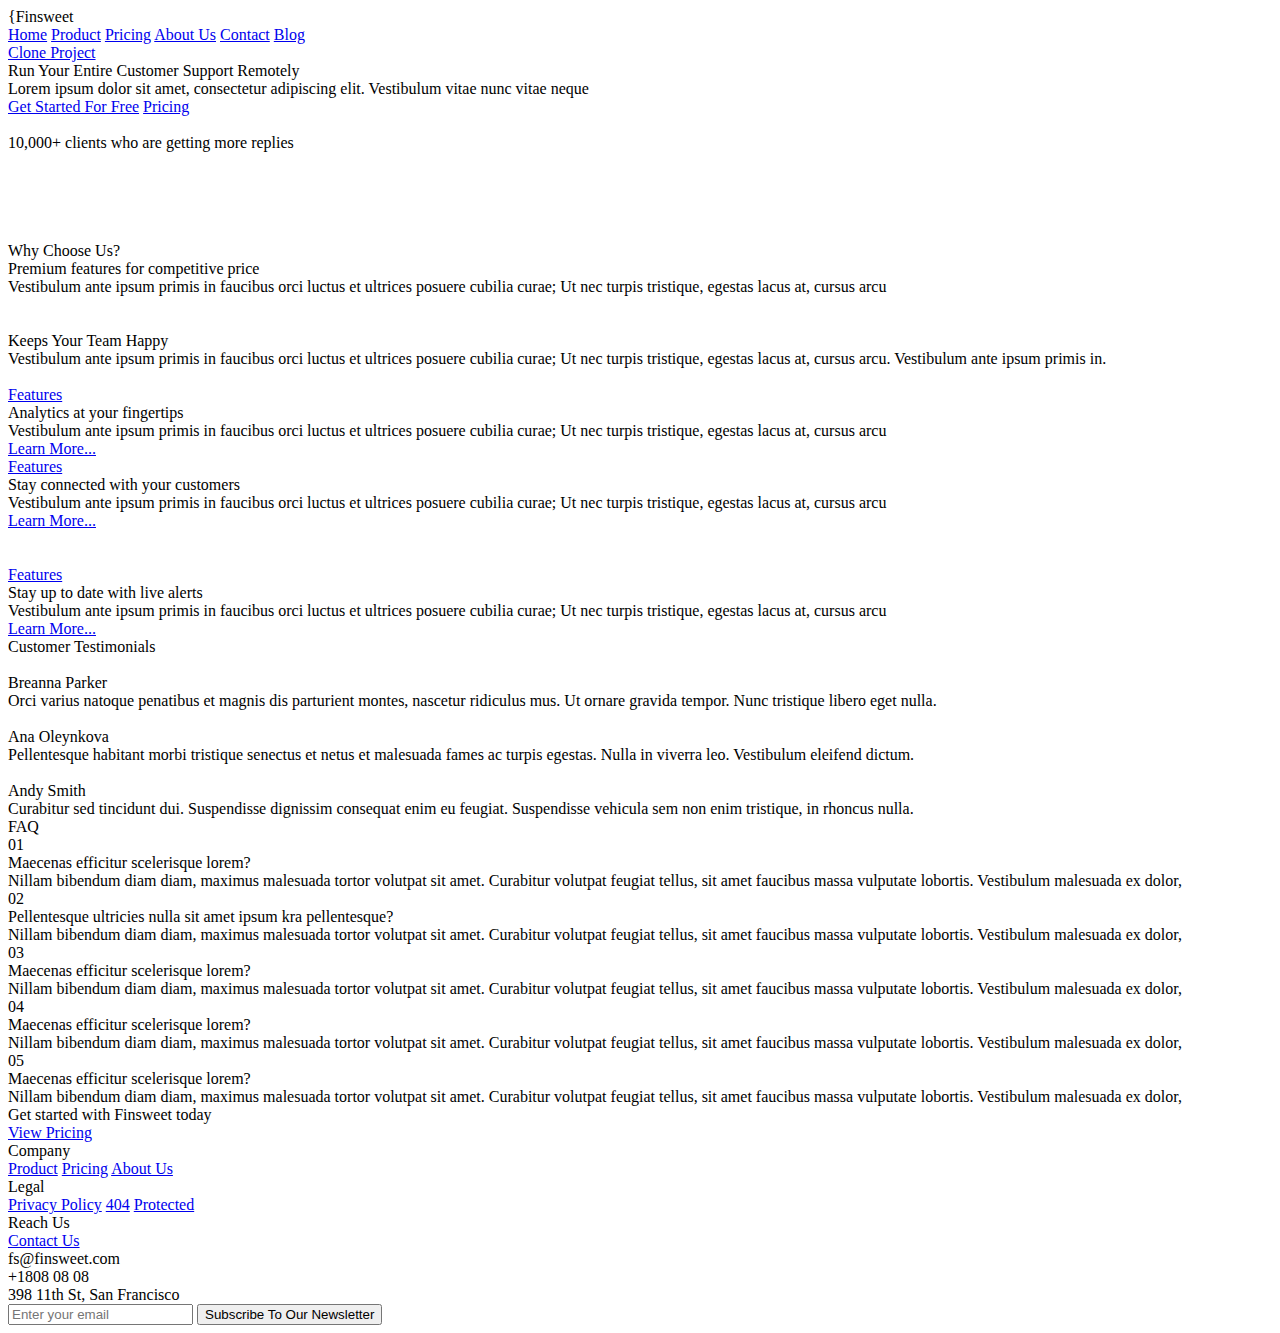
==== index.html @ 3999046c "Finsweet" ====
<!DOCTYPE html>
<html lang="en">
<head>
    <meta charset="UTF-8">
    <meta http-equiv="X-UA-Compatible" content="IE=edge">
    <meta name="viewport" content="width=device-width, initial-scale=1.0">
    <title>Finsweet</title>
    <link rel="stylesheet" href="./css/style.css">
    <link rel="preconnect" href="https://fonts.googleapis.com">
    <script src="https://kit.fontawesome.com/ab45c944dc.js" crossorigin="anonymous"></script>
</head>
<body>

    <!-- header -->
    <header class="header">
        <div class="container">
            <div class="header__inner">

                <div class="logo">{Finsweet</div>

                <div class="nav">
                    <a href="./index.html" class="nav__link">Home</a>
                    <a href="./pages/product.html" class="nav__link">Product</a>
                    <a href="./pages/pricing.html" class="nav__link">Pricing</a>
                    <a href="./pages/about-us.html" class="nav__link">About Us</a>
                    <a href="#" class="nav__link">Contact</a>
                    <a href="#" class="nav__link">Blog</a>
                </div>

                <a href="#" class="nav__last">Clone Project</a>

            </div>
        </div>
    </header>
    <!-- /header -->

    <!-- intro -->
    <div class="intro">
        <div class="container">
            <div class="intro__inner">

                <div class="intro__obj">
                    <div class="intro__title">Run Your Entire Customer Support Remotely</div>

                    <div class="intro__text">Lorem ipsum dolor sit amet, consectetur adipiscing elit. Vestibulum vitae nunc vitae neque</div>

                    <div class="btn">
                        <a href="../assets/pages/pricing.html" class="btn1">Get Started For Free</a>
                        <a href="#" class="btn2">Pricing</a>
                    </div>
                </div>

                <div class="intro__obj">
                    <img class="intro__img" src="./images/intro/Hero_Image.png" alt="">
                </div>

            </div>
        </div>
    </div>
    <!-- /intro -->

    <!-- logos -->
    <section class="section">
        <div class="container">
            <div class="logos">
                <div class="logos__title">10,000+ clients who are getting more replies</div>
            </div>

            <div class="logos__inner">
                <div class="logos__item">
                    <img src="./images/logos/1.png" alt="">
                </div>

                <div class="logos__item">
                    <img src=".images/logos/2.png" alt="">
                </div>

                <div class="logos__item">
                    <img src="./images/logos/3.png" alt="">
                </div>

                <div class="logos__item">
                    <img src="./images/logos/4.png" alt="">
                </div>

                <div class="logos__item">
                    <img src="./images/logos/5.png" alt="">
                </div>
            </div>
        </div>
    </section>
    <!-- /logos -->

    <!-- why -->
    <section class="section">
        <div class="container">
            <div class="section__item">

                <div class="section__text">
                    <div class="section__question">Why Choose Us?</div>

                    <div class="section__title">Premium features for competitive price</div>

                    <div class="section__description">Vestibulum ante ipsum primis in faucibus orci luctus et ultrices posuere cubilia curae; Ut nec turpis tristique, egestas lacus at, cursus arcu</div>
                </div>

                <div class="section__img">
                    <img src=".images/why/Why.png" alt="">
                </div>

            </div>
        </div>
    </section>
    <!-- /why -->

    <!-- img -->
    <section class="section">

        <div class="img__section">
            <img class="img__item img__item--bc" src="./images/img-section/Background.jpg" alt="">
            <div class="img__item img__item--text">
                <div class="img__title img__title--title">Keeps Your Team Happy</div>
                <div class="img__title img__title--text">Vestibulum ante ipsum primis in faucibus orci luctus et ultrices posuere cubilia curae; Ut nec turpis tristique, egestas lacus at, cursus arcu. Vestibulum ante ipsum primis in.</div>
            </div>
        </div>

    </section>
    <!-- /img -->

    <!-- features -->
    <section class="section">
        <div class="container">
            
            <div class="features">
                <div class="features__item">

                    <div class="section__img">
                        <img class="img__bc" src="./images/features/1.jpg" alt="">
                    </div>

                    <div class="section__text">
                        <a href="./pages/pricing.html" class="section__question">Features</a>
    
                        <div class="section__title">Analytics at your fingertips</div>
    
                        <div class="section__description">Vestibulum ante ipsum primis in faucibus orci luctus et ultrices posuere cubilia curae; Ut nec turpis tristique, egestas lacus at, cursus arcu</div>

                        <a href="./pages/pricing.html" class="features__btn">Learn More...</a>
                    </div>

                </div>

                <div class="features__item">

                    <div class="section__text second">
                        <a href="./pages/pricing.html" class="section__question">Features</a>
    
                        <div class="section__title">Stay connected with your customers </div>
    
                        <div class="section__description">Vestibulum ante ipsum primis in faucibus orci luctus et ultrices posuere cubilia curae; Ut nec turpis tristique, egestas lacus at, cursus arcu</div>

                        <a href="./pages/pricing.html" class="features__btn">Learn More...</a>
                    </div>

                    <div class="section__img">
                        <img class="img__bc img__bc--second" src="./images/features/2.jpg" alt="">
                    </div>

                </div>

                <div class="features__item">

                    <div class="section__img">
                        <img class="img__bc" src="./images/features/3.jpg" alt="">
                    </div>

                    <div class="section__text">
                        <a href="./pages/pricing.html" class="section__question">Features</a>
    
                        <div class="section__title">Stay up to date with live alerts</div>
    
                        <div class="section__description">Vestibulum ante ipsum primis in faucibus orci luctus et ultrices posuere cubilia curae; Ut nec turpis tristique, egestas lacus at, cursus arcu</div>

                        <a href="./pages/pricing.html" class="features__btn">Learn More...</a>
                    </div>

                </div>
            </div>
            
        </div>
    </section>
    <!-- features -->

    <!-- testimonials -->
    <section class="section">
        <div class="container">
            <div class="testimonials">
                <div class="section__title">Customer Testimonials</div>

                <div class="t__justify">
                    <div class="testimonials__item">
                        <img class="t__img" src="../assets/images/testimonials/1.png" alt="">

                        <div class="t__header">
                            <div class="t__name">Breanna Parker</div>

                            <div class="t__stars">
                                <i class="fa-solid fa-star"></i>
                                <i class="fa-solid fa-star"></i>
                                <i class="fa-solid fa-star"></i>
                                <i class="fa-solid fa-star"></i>
                                <i class="fa-solid fa-star"></i>
                            </div>
                        </div>

                        <div class="t__text">Orci varius natoque penatibus et magnis dis parturient montes, nascetur ridiculus mus. Ut ornare gravida tempor. Nunc tristique libero eget nulla.</div>
                    </div>


                    <div class="testimonials__item">
                        
                        <img class="t__img" src="../assets/images/testimonials/2.png" alt="">

                        <div class="t__header">
                            <div class="t__name">Ana Oleynkova</div>

                            <div class="t__stars">
                                <i class="fa-solid fa-star"></i>
                                <i class="fa-solid fa-star"></i>
                                <i class="fa-solid fa-star"></i>
                                <i class="fa-solid fa-star"></i>
                                <i class="fa-solid fa-star"></i>
                            </div>
                        </div>

                        <div class="t__text">Pellentesque habitant morbi tristique senectus et netus et malesuada fames ac turpis egestas. Nulla in viverra leo. Vestibulum eleifend dictum.</div>
                    </div>


                    <div class="testimonials__item">
                        
                        <img class="t__img" src="../assets/images/testimonials/3.png" alt="">

                        <div class="t__header">
                            <div class="t__name">Andy Smith</div>

                            <div class="t__stars">
                                <i class="fa-solid fa-star"></i>
                                <i class="fa-solid fa-star"></i>
                                <i class="fa-solid fa-star"></i>
                                <i class="fa-solid fa-star"></i>
                                <i class="fa-solid fa-star"></i>
                            </div>
                        </div>

                        <div class="t__text">Curabitur sed tincidunt dui. Suspendisse dignissim consequat enim eu feugiat. Suspendisse vehicula sem non enim tristique, in rhoncus nulla.</div>
                    </div>
                </div>
            </div>
        </div>
    </section>
    <!-- /testimonials -->

    <!-- faq -->
    <section class="section">
        <div class="container">
            <div class="faq">
                <div class="section__title">FAQ</div>

                <div class="faq__item">
                    <div class="faq__num">01</div>
                    <div class="faq__title">Maecenas efficitur scelerisque lorem?</div>
                    <div class="faq__text">Nillam bibendum diam diam, maximus malesuada tortor volutpat sit amet. Curabitur volutpat feugiat tellus, sit amet faucibus massa vulputate lobortis. Vestibulum malesuada ex dolor,</div>
                </div>
                
                <div class="faq__item">
                    <div class="faq__num">02</div>
                    <div class="faq__title">Pellentesque ultricies nulla sit amet ipsum kra pellentesque?</div>
                    <div class="faq__text">Nillam bibendum diam diam, maximus malesuada tortor volutpat sit amet. Curabitur volutpat feugiat tellus, sit amet faucibus massa vulputate lobortis. Vestibulum malesuada ex dolor,</div>
                </div>

                <div class="faq__item ">
                    <div class="faq__num">03</div>
                    <div class="faq__title">Maecenas efficitur scelerisque lorem?</div>
                    <div class="faq__text">Nillam bibendum diam diam, maximus malesuada tortor volutpat sit amet. Curabitur volutpat feugiat tellus, sit amet faucibus massa vulputate lobortis. Vestibulum malesuada ex dolor,</div>
                </div>

                <div class="faq__item">
                    <div class="faq__num">04</div>
                    <div class="faq__title">Maecenas efficitur scelerisque lorem?</div>
                    <div class="faq__text">Nillam bibendum diam diam, maximus malesuada tortor volutpat sit amet. Curabitur volutpat feugiat tellus, sit amet faucibus massa vulputate lobortis. Vestibulum malesuada ex dolor,</div>
                </div>

                <div class="faq__item">
                    <div class="faq__num">05</div>
                    <div class="faq__title">Maecenas efficitur scelerisque lorem?</div>
                    <div class="faq__text">Nillam bibendum diam diam, maximus malesuada tortor volutpat sit amet. Curabitur volutpat feugiat tellus, sit amet faucibus massa vulputate lobortis. Vestibulum malesuada ex dolor,</div>
                </div>
            </div>
        </div>
    </section>
    <!-- /faq -->

    <!-- footer -->
    <footer class="footer__color">
        <div class="container">
            <div class="group">
                <div class="group__item">
                    <div class="group__text">Get started with Finsweet today</div>
                </div>

                <div class="group__item">
                    <div class="btn__pricing">
                        <a href="#" class="group__btn">View Pricing</a>
                    </div>
                </div>
            </div>

            <div class="footer">
                <div class="footer__main">
                    <div class="footer__links">
                        <i class="fa-brands fa-facebook-f"></i>
                        <i class="fa-brands fa-instagram"></i>
                        <i class="fa-brands fa-twitter"></i>
                    </div>

                    <div class="footer__col">
                        <div class="footer__title">Company</div>
                        <div class="footer__content">
                            <a href="#" class="footer__text">Product</a>
                            <a href="#" class="footer__text">Pricing</a>
                            <a href="#" class="footer__text">About Us </a>
                        </div>
                    </div>

                    <div class="footer__col">
                        <div class="footer__title">Legal</div>
                        <div class="footer__content">
                            <a href="#" class="footer__text">Privacy Policy</a>
                            <a href="#" class="footer__text">404</a>
                            <a href="#" class="footer__text">Protected</a>
                        </div>
                    </div>

                    <div class="footer__col">
                        <div class="footer__title">Reach Us</div>
                        <div class="footer__content">
                            <a href="#" class="footer__text">Contact Us</a>
                            <div class="footer__text">fs@finsweet.com</div>
                            <div class="footer__text">+1808 08 08</div>
                        </div>
                    </div>
                </div>

                <div class="footer__subscribe">
                    <div class="footer__loc">398 11th St, San Francisco</div>

                    <form class="subscribe" action="#" method="post">
                        <input class="subscribe__input" type="email" name="name" placeholder="Enter your email">
                        <button class="subscribe__btn" type="submit">Subscribe To Our Newsletter</button>
                    </form>
                </div>
            </div>
        </div>
    </footer>
    <!-- /footer -->
    
</body>
</html>
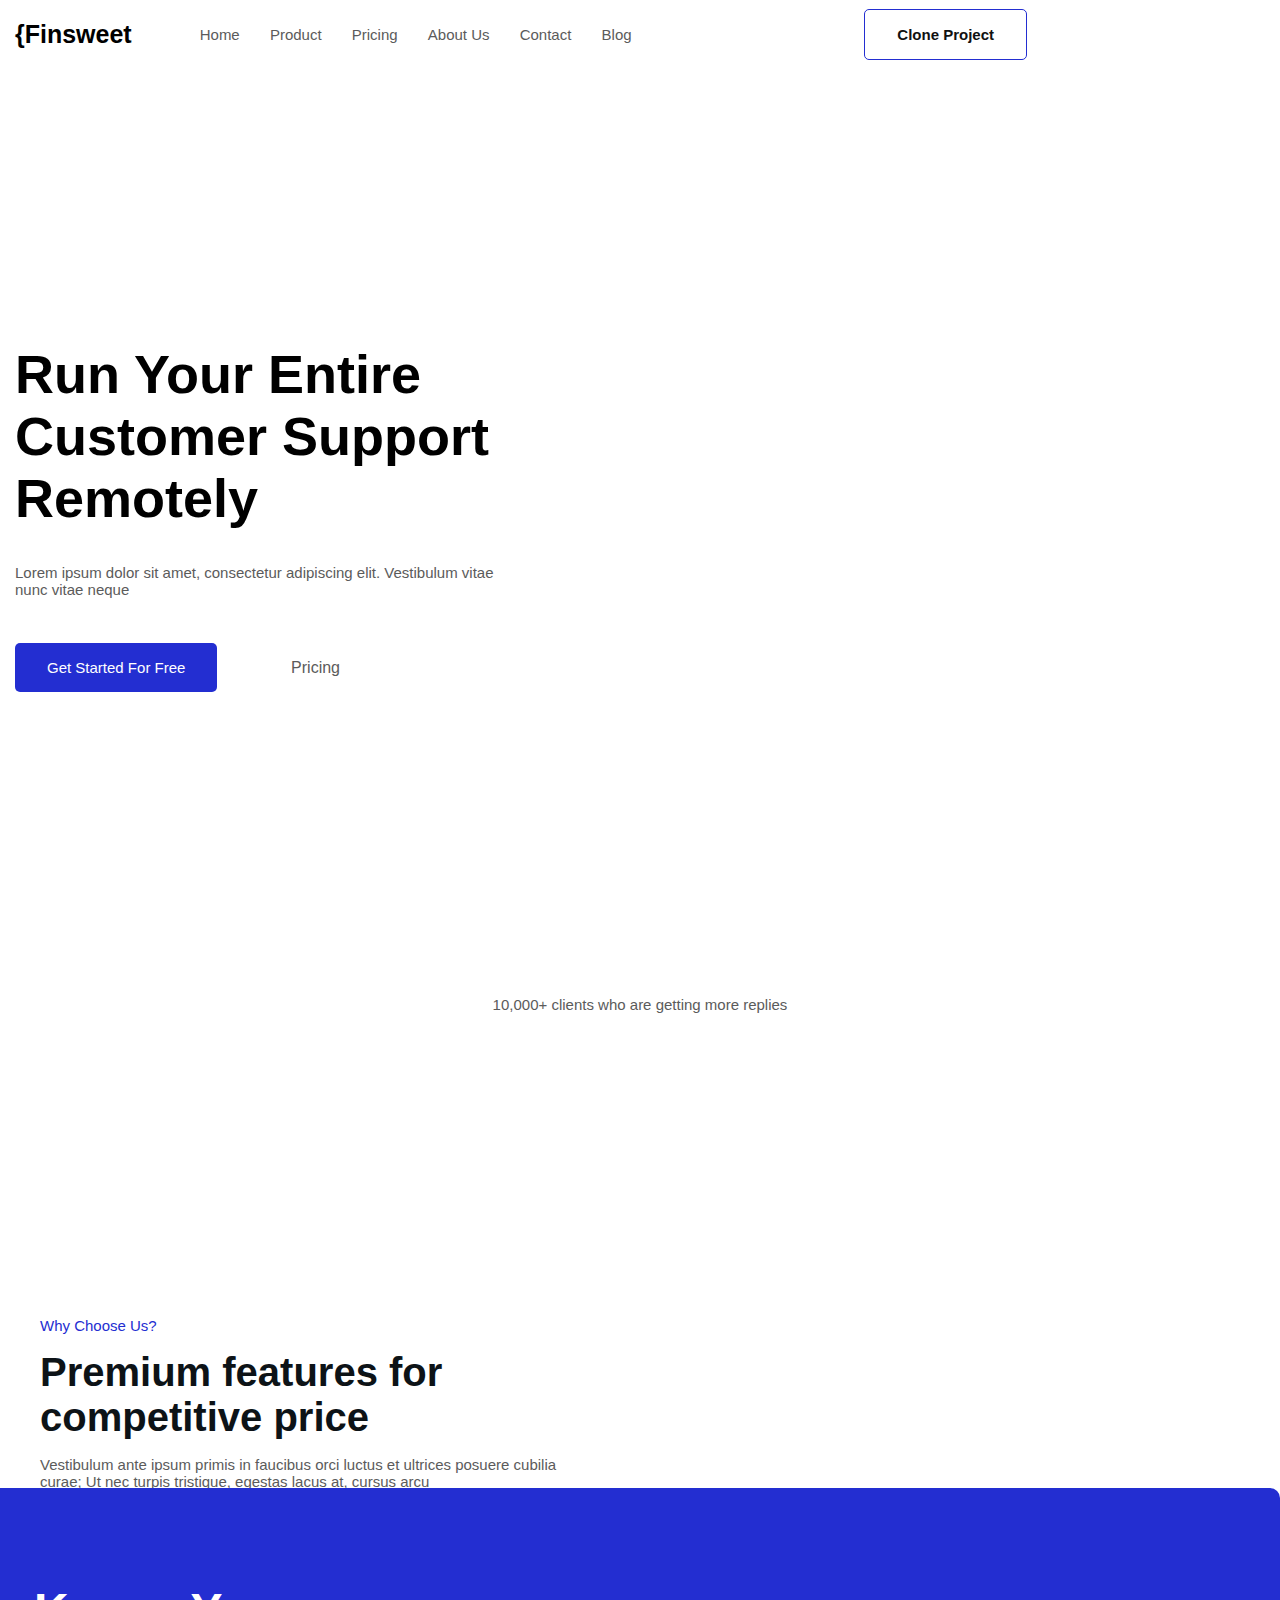
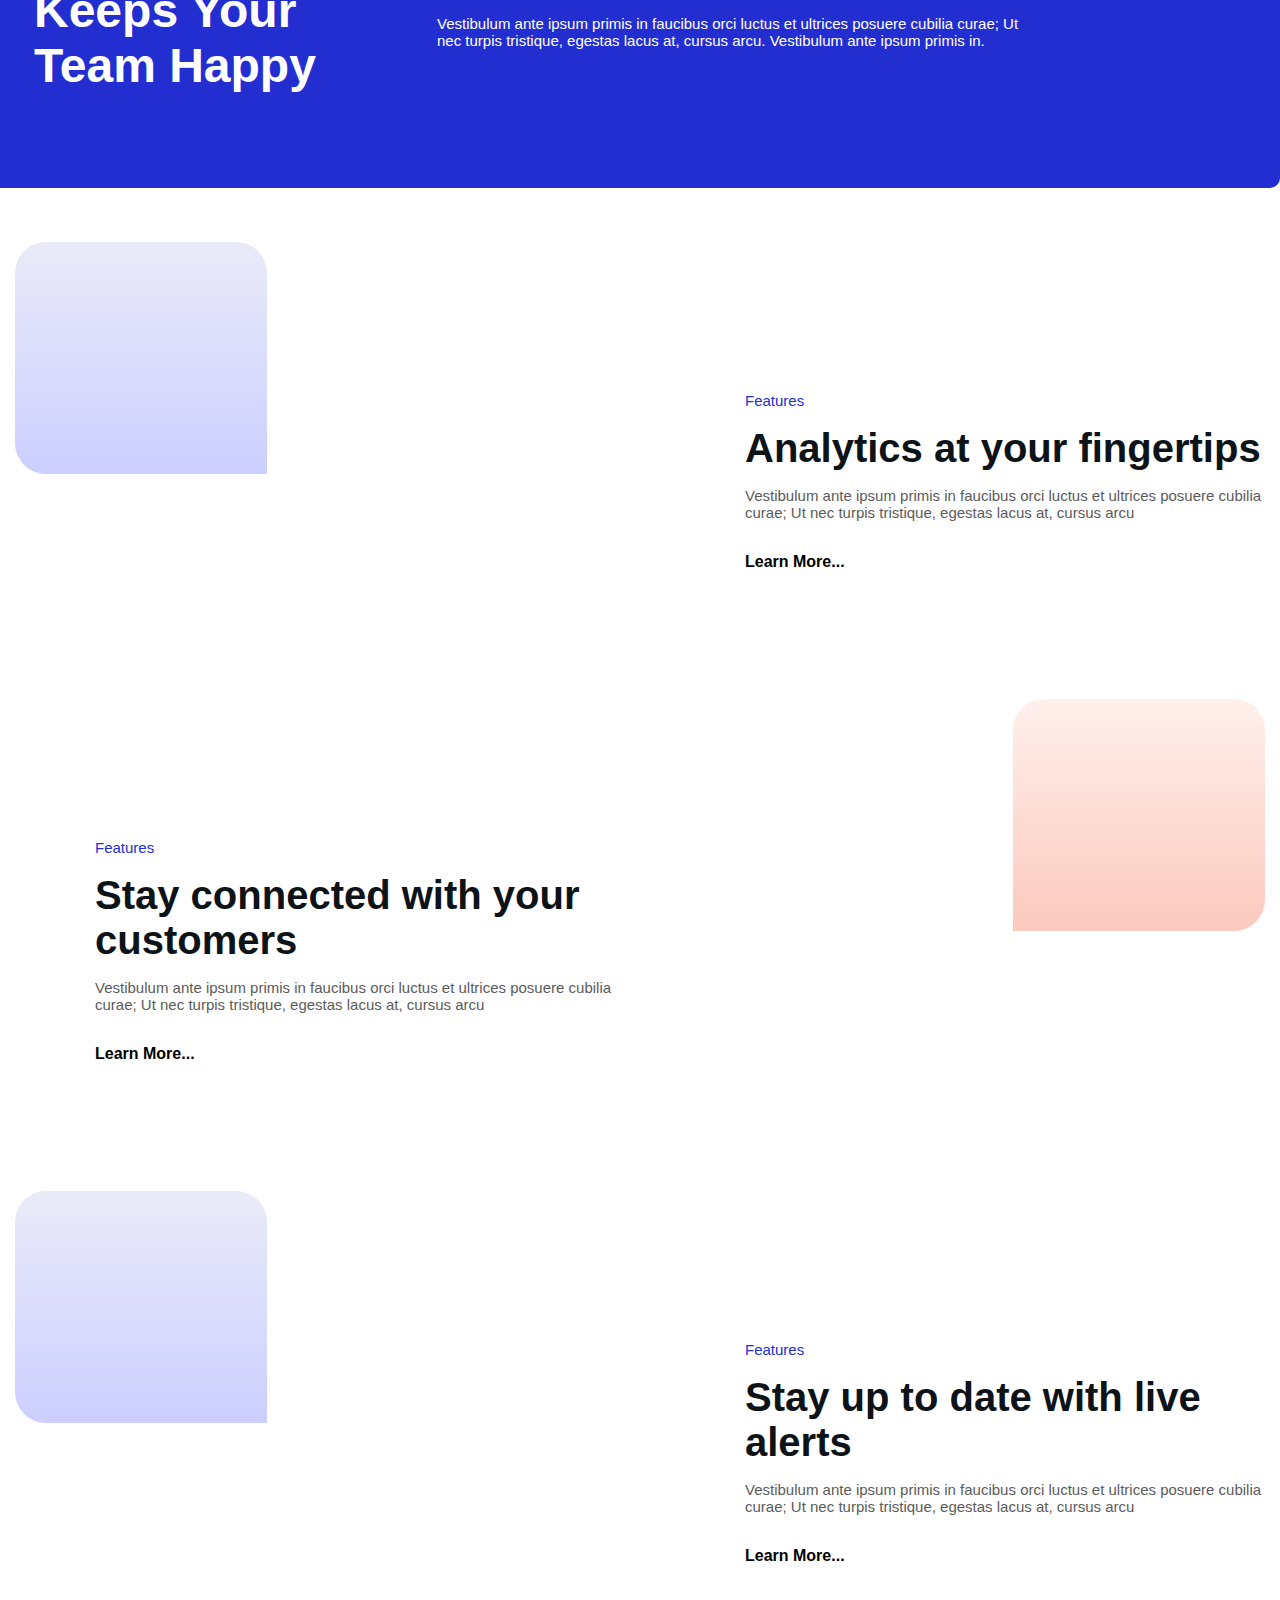
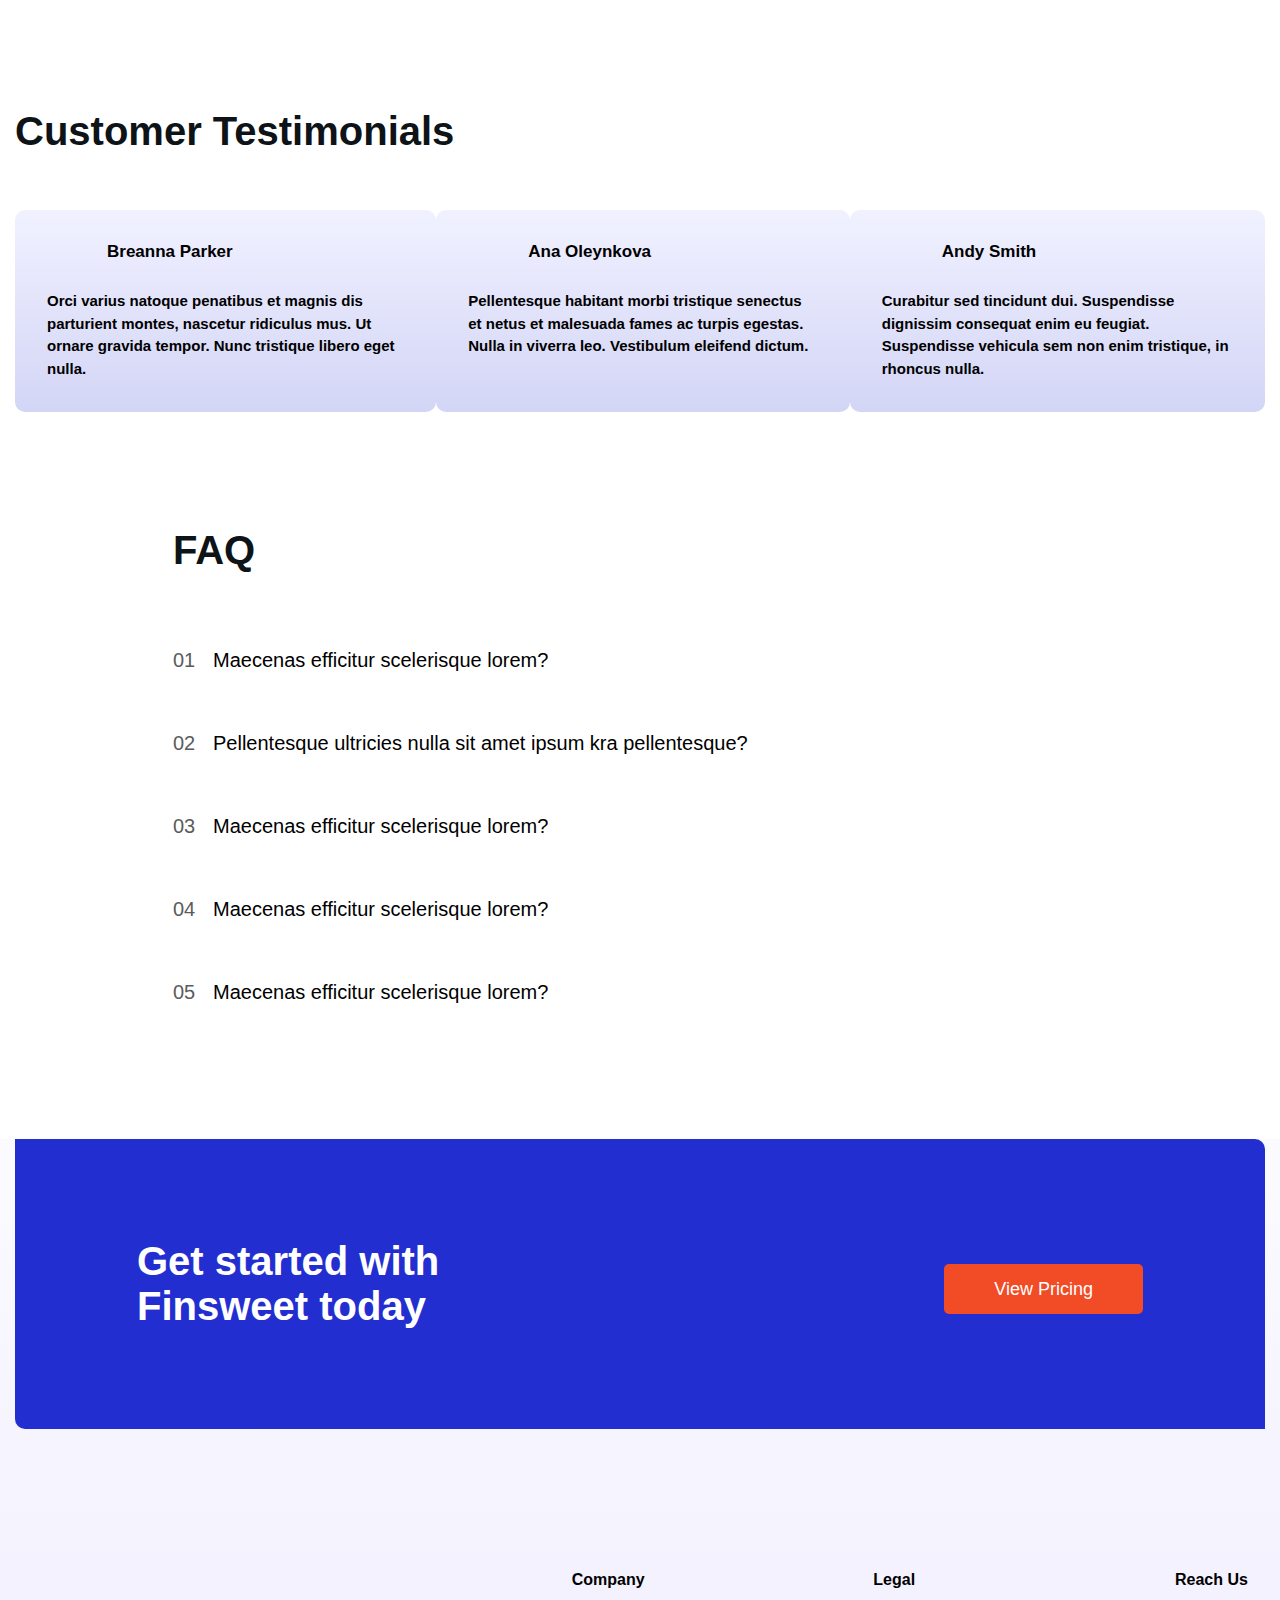
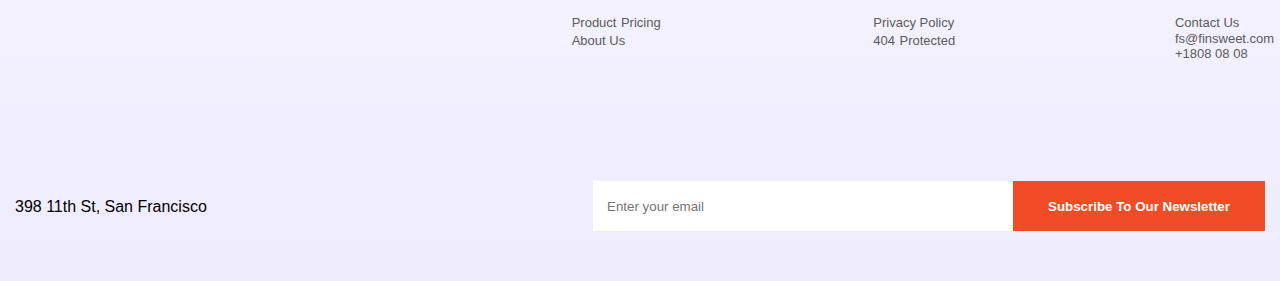
==== commit 8aad2cc8: "added "blog" and "about us" pages" ====
--- a/index.html
+++ b/index.html
@@ -24,7 +24,7 @@
                     <a href="./pages/pricing.html" class="nav__link">Pricing</a>
                     <a href="./pages/about-us.html" class="nav__link">About Us</a>
                     <a href="#" class="nav__link">Contact</a>
-                    <a href="#" class="nav__link">Blog</a>
+                    <a href="./pages/blog.html" class="nav__link">Blog</a>
                 </div>
 
                 <a href="#" class="nav__last">Clone Project</a>
@@ -45,7 +45,7 @@
                     <div class="intro__text">Lorem ipsum dolor sit amet, consectetur adipiscing elit. Vestibulum vitae nunc vitae neque</div>
 
                     <div class="btn">
-                        <a href="../assets/pages/pricing.html" class="btn1">Get Started For Free</a>
+                        <a href="./pages/pricing.html" class="btn1">Get Started For Free</a>
                         <a href="#" class="btn2">Pricing</a>
                     </div>
                 </div>
@@ -72,7 +72,7 @@
                 </div>
 
                 <div class="logos__item">
-                    <img src=".images/logos/2.png" alt="">
+                    <img src="./images/logos/2.png" alt="">
                 </div>
 
                 <div class="logos__item">
@@ -199,7 +199,7 @@
 
                 <div class="t__justify">
                     <div class="testimonials__item">
-                        <img class="t__img" src="../assets/images/testimonials/1.png" alt="">
+                        <img class="t__img" src="./images/testimonials/1.png" alt="">
 
                         <div class="t__header">
                             <div class="t__name">Breanna Parker</div>
@@ -219,7 +219,7 @@
 
                     <div class="testimonials__item">
                         
-                        <img class="t__img" src="../assets/images/testimonials/2.png" alt="">
+                        <img class="t__img" src="./images/testimonials/2.png" alt="">
 
                         <div class="t__header">
                             <div class="t__name">Ana Oleynkova</div>
@@ -239,7 +239,7 @@
 
                     <div class="testimonials__item">
                         
-                        <img class="t__img" src="../assets/images/testimonials/3.png" alt="">
+                        <img class="t__img" src="./images/testimonials/3.png" alt="">
 
                         <div class="t__header">
                             <div class="t__name">Andy Smith</div>
--- a/css/style.css
+++ b/css/style.css
@@ -0,0 +1,539 @@
+body {
+    margin: 0;
+    font-family: 'Montserrat', sans-serif;
+}
+
+*,
+*::before,
+*::after {
+    box-sizing: border-box;
+}
+
+/* Container */
+
+.container {
+    width: 100%;
+    max-width: 1420px;
+    margin: 0 auto;
+    padding: 0 15px; 
+}
+
+/* Header */
+
+.header {
+    padding: 20px 0;
+    position: absolute;
+    width: 100%;
+    left: 0;
+    right: 0;
+    top: 0;
+    z-index: 1000;
+}
+
+.header__inner {
+    display: flex;
+    font-weight: 700;
+    align-items: center;
+}
+
+.logo {
+    font-size: 25px;
+}
+
+/* Nav */
+
+.nav {
+    font-weight: 400;
+    font-size: 15px;
+    margin-left: 55px;
+}
+
+.nav__link {
+    margin: 0 13px;
+    text-decoration: none;
+    color: #5B5B5B;
+    font-weight: 500;
+}
+
+.nav__link:hover {
+    color: #232ED1;
+}
+
+.nav__last {
+    position: absolute;
+    right: 0;
+    margin-right: 253px;
+
+    border: 1px solid #232ED1;
+    padding: 16px 32px;
+    border-radius: 5px;
+
+    color: #111;
+    text-decoration: none;
+    font-size: 15px;
+
+    transition: color .2s linear, background-color .2s linear;
+}
+
+.nav__last:hover {
+    background-color: #232ED1;
+    color: #fff;
+}
+
+/* Intro */
+
+.intro {
+    display: flex;
+    flex-direction: column;
+    justify-content: center;
+    width: 100%;
+    height: 100vh;
+    background: url(../assets/images/intro/BG.jpg) center no-repeat;
+    background-size: cover;
+}
+
+.intro__inner {
+    display: flex;
+    justify-content: space-between;
+    margin-top: 100px;
+}
+
+.intro__title {
+    font-size: 54px;
+    font-weight: 700;
+    width: 585px;
+    margin: 35px 0 35px 0;
+}
+
+.intro__text {
+    color: #5B5B5B;
+    font-size: 15px;
+    margin-bottom: 45px;
+    width: 500px;
+    font-weight: 500;
+}
+
+.intro__img {
+    margin-left: 50px;
+    width: 100%;
+}
+
+/* Btn */
+
+.btn {
+    display: flex;
+    justify-content: space-between;
+}
+
+.btn1 {
+    color: #fff;
+    font-size: 15px;
+    background-color: #232ED1;
+    border-radius: 5px;
+    padding: 16px 32px;
+    text-decoration: none;
+
+    transition: background-color .1s linear;
+}
+
+.btn1:hover {
+    background-color: #1f2797;
+}
+
+.btn2 {
+    margin-right: 260px;
+    margin-top: 16px;
+    font-weight: 500;
+    text-decoration: none;
+    color: #5B5B5B;
+}
+
+/* Logo */
+
+.logos {
+    display: flex;
+    justify-content: center;
+    margin-top: 96px;
+}
+
+.logos__title {
+    font-size: 15px;
+    color: #5B5B5B;
+    font-weight: 500;
+}
+
+.logos__inner {
+    display: flex;
+    text-align: center;
+    margin-top: 40px;
+}
+
+.logos__item {
+    position: relative;
+    width: 33.33333%;
+    color: #394149;
+}
+
+/* Why */
+
+.section__item {
+    width: 100%;
+    max-width: 1230px;
+    margin: 15px auto;
+    padding: 0 15px;
+    display: flex;
+    justify-content: space-between;
+    margin-top: 96px;
+}
+
+.section__text {
+    width: 520px;
+    margin-top: 150px;
+}
+
+.section__question {
+    color: #232ED1;
+    font-size: 15px;
+    font-weight: 500;
+    text-decoration: none;
+}
+
+.section__title {
+    color: #0D1317;
+    font-weight: 700;
+    font-size: 40px;
+    padding: 16px 0;
+}
+
+.section__description {
+    font-size: 15px;
+    font-weight: 500;
+    color: #5B5B5B;
+    margin-bottom: 32px;
+}
+
+.blue__text {
+    color: #232ED1;
+    font-weight: 500;
+    font-size: 14px;
+
+    margin: 25px 0 8px 0;
+}
+
+/* Img */
+
+.img__section {
+    position: relative;
+    margin-bottom: 200px;
+}
+
+.img__item {
+    margin-top: 120px;
+    display: block;
+    height: auto;
+}
+
+.img__item--bc {
+    width: 100%;
+}
+
+.img__item--text {
+    position: absolute;
+    display: flex;
+    right: 0;
+    background-color: #232ED1;
+    border-radius: 10px;
+    padding: 95px 94px;
+    color: #fff;
+    margin-top: -154px;
+}
+
+.img__title--title {
+    width: 320px;
+    font-size: 48px;
+    font-weight: 600;
+}
+
+.img__title--text {
+    width: 589px;
+    margin: 32px 160px 0 83px;
+
+    font-size: 15px;
+    font-weight: 500;
+}
+
+/* Features */
+
+.features__item {
+    display: flex;
+    justify-content: space-between; 
+    margin-top: 128px; 
+}
+
+.features__item:last-child {
+    margin-bottom: 128px;
+}
+
+.img__bc {
+    background: linear-gradient(180deg, rgba(148, 153, 221, 0.2) 0%, rgba(0, 16, 255, 0.2) 100%);
+    padding: 116px 126px;
+    border-radius: 31px 31px 0px 31px;
+}
+
+.img__bc--second {
+    background: linear-gradient(180deg, rgba(255, 204, 192, 0.3) 0%, rgba(242, 76, 39, 0.3) 100%);
+    border-radius: 31px 31px 31px 0;
+}
+
+.features__btn {
+    color: #000;
+    text-decoration: none;
+    font-weight: 700;
+}
+
+.section__text.second {
+    margin-left: 80px;
+    margin-top: 140px;
+}
+
+/* Testimonials */
+
+.testimonials {
+    position: relative;
+    margin-bottom: 100px;
+}
+
+.t__justify {
+    display: flex;
+    justify-content: space-between;
+}
+
+.testimonials__item {
+    margin-top: 40px;
+    max-width: 435px;
+    position: relative;
+
+    background: linear-gradient(180deg, rgba(182, 186, 255, 0.2) 0%, rgba(35, 46, 209, 0.2) 100%);
+    padding: 32px;
+    border-radius: 10px;
+}
+
+.t__header {
+    padding-left: 60px;
+}
+
+.t__img {
+    display: block;
+    height: 20%;
+    position: absolute;
+}
+
+.t__name {
+    font-size: 17px;
+    font-weight: 700;
+    margin-bottom: 8px;
+}
+
+.t__stars {
+    color: #F24C27;
+}
+
+.t__text {
+    padding-top: 20px;
+
+    color: #000;
+    font-weight: 600;
+    font-size: 15px;
+
+    line-height: 1.5;
+}
+
+
+/* Faq */
+
+.faq {
+    max-width: 934px;
+    margin: 0 auto 93px auto;
+    position: relative;
+}
+
+.faq__item.active
+.faq__text {
+    display: block;
+}
+
+.faq__item.active
+.faq__num {
+    color: #0010FF;
+}
+
+.faq__item {
+    position: relative;
+    padding-left: 40px;
+    margin-top: 60px;
+
+    font-weight: 500;
+}
+
+.faq__item:last-child {
+    margin-bottom: 135px;
+}
+
+.faq__num {
+    display: block;
+    position: absolute;
+    left: 0;
+    top: 0px;
+
+    font-size: 20px;
+    font-weight: 500;
+    color: #5B5B5B;
+}
+
+.faq__title {
+    font-size: 20px;
+    color: #000;
+    cursor: pointer;
+}
+
+.faq__text {
+    color: #5B5B5B;
+    font-size: 14px;
+    margin: 24px 0 65px 0;
+    display: none; 
+}
+
+/* Footer */
+
+.footer__color {
+    background: linear-gradient(180deg, rgba(234, 234, 255, 0.2) 0%, rgba(173, 160, 247, 0.2) 100%);
+}
+
+.group {
+    background-color: #232ED1;
+    border-radius: 0 10px 0 10px;
+    padding: 100px 122px;
+    display: flex;
+    justify-content: space-between;
+}
+
+.group__item {
+    color: #fff;
+}
+
+.group__text {
+    font-size: 40px;
+    font-weight: 600;
+    color: #fff;
+    max-width: 460px;
+}
+
+.group__btn {
+    background-color: #F24C27;
+    text-decoration: none;
+    border-radius: 5px;
+
+    color: #fff;
+    font-size: 18px;
+    margin-top: 25px;
+    padding: 15px 50px;
+}
+
+.btn__pricing {
+    margin-top: 40px;
+}
+
+.footer {
+    margin-top: 142px;
+}
+
+.footer__main {
+    display: flex;
+    justify-content: space-between;
+}
+
+.footer__links {
+    margin-right: 300px;
+}
+
+.footer__col {
+    max-width: 90px;
+}
+
+.fa-brands {
+    padding-right: 15px;
+    color: #5B5B5B;
+}
+
+.footer__title {
+    color: #000;
+    font-weight: 600;
+    margin-bottom: 24px;
+}
+
+.footer__text {
+    color: #5B5B5B;
+    font-size: 13px;
+    text-decoration: none;
+}
+
+.footer__subscribe {
+    margin-top: 120px;
+    display: flex;
+    justify-content: space-between;
+    padding-bottom: 50px;
+}
+
+.footer__loc {
+    padding-top: 17px;
+}
+
+.subscribe {
+    width: 100%;
+    max-width: 840px;
+    display: flex;
+    justify-content: flex-end;
+}
+
+.subscribe__input {
+    width: 50%;
+    height: 50px;
+    background-color: #fff;
+    border: none;
+    color: #333;
+    padding: 10px 14px;
+    font-family: 'Montserrat', sans-serif;
+    line-height: 1.1;
+}
+
+.subscribe__input:focus {
+    outline: 0;
+    border-color: #F24C27;
+}
+
+.subscribe__btn {
+    width: 30%;
+    border: none;
+    color: #fff;
+    background-color: #F24C27;
+    font-family: 'Montserrat', sans-serif;
+    font-weight: 600;
+    cursor: pointer;
+}
+
+
+
+
+
+
+
+
+
+
+
+
+
+
+
+
+
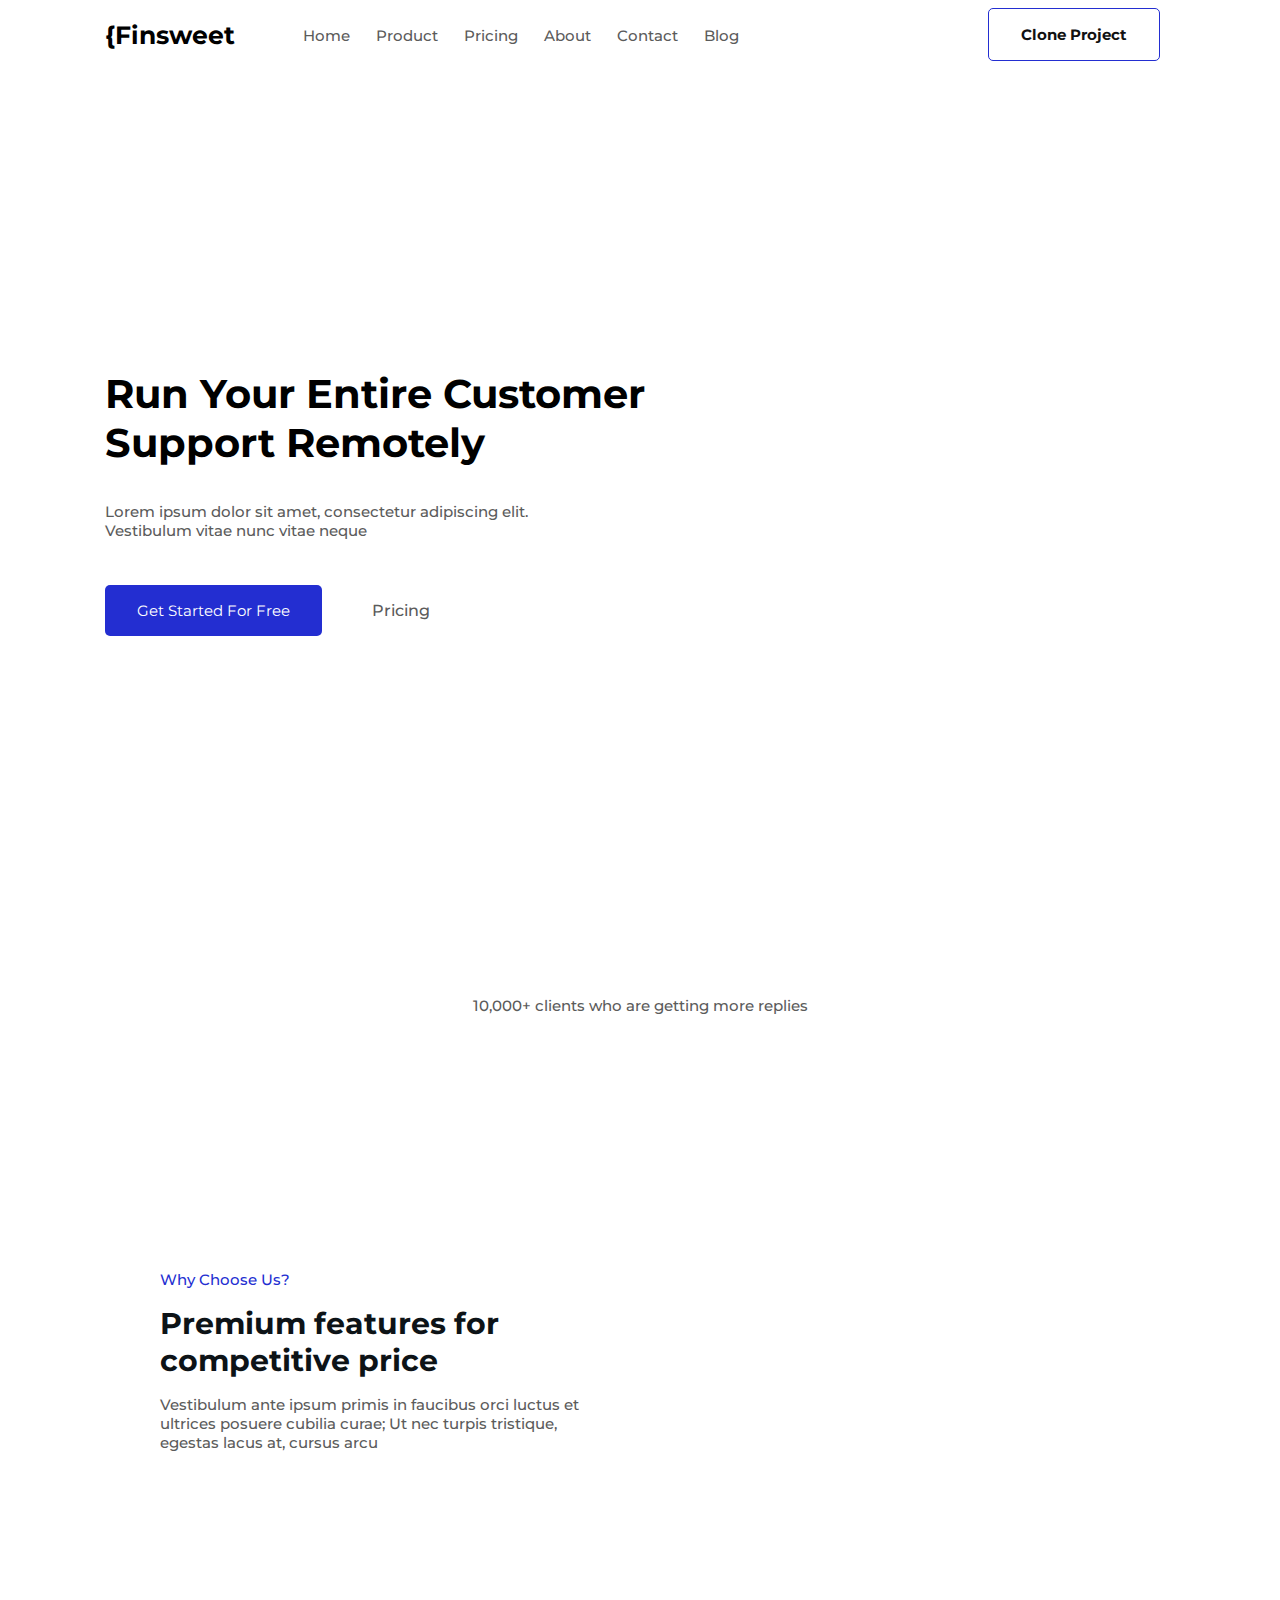
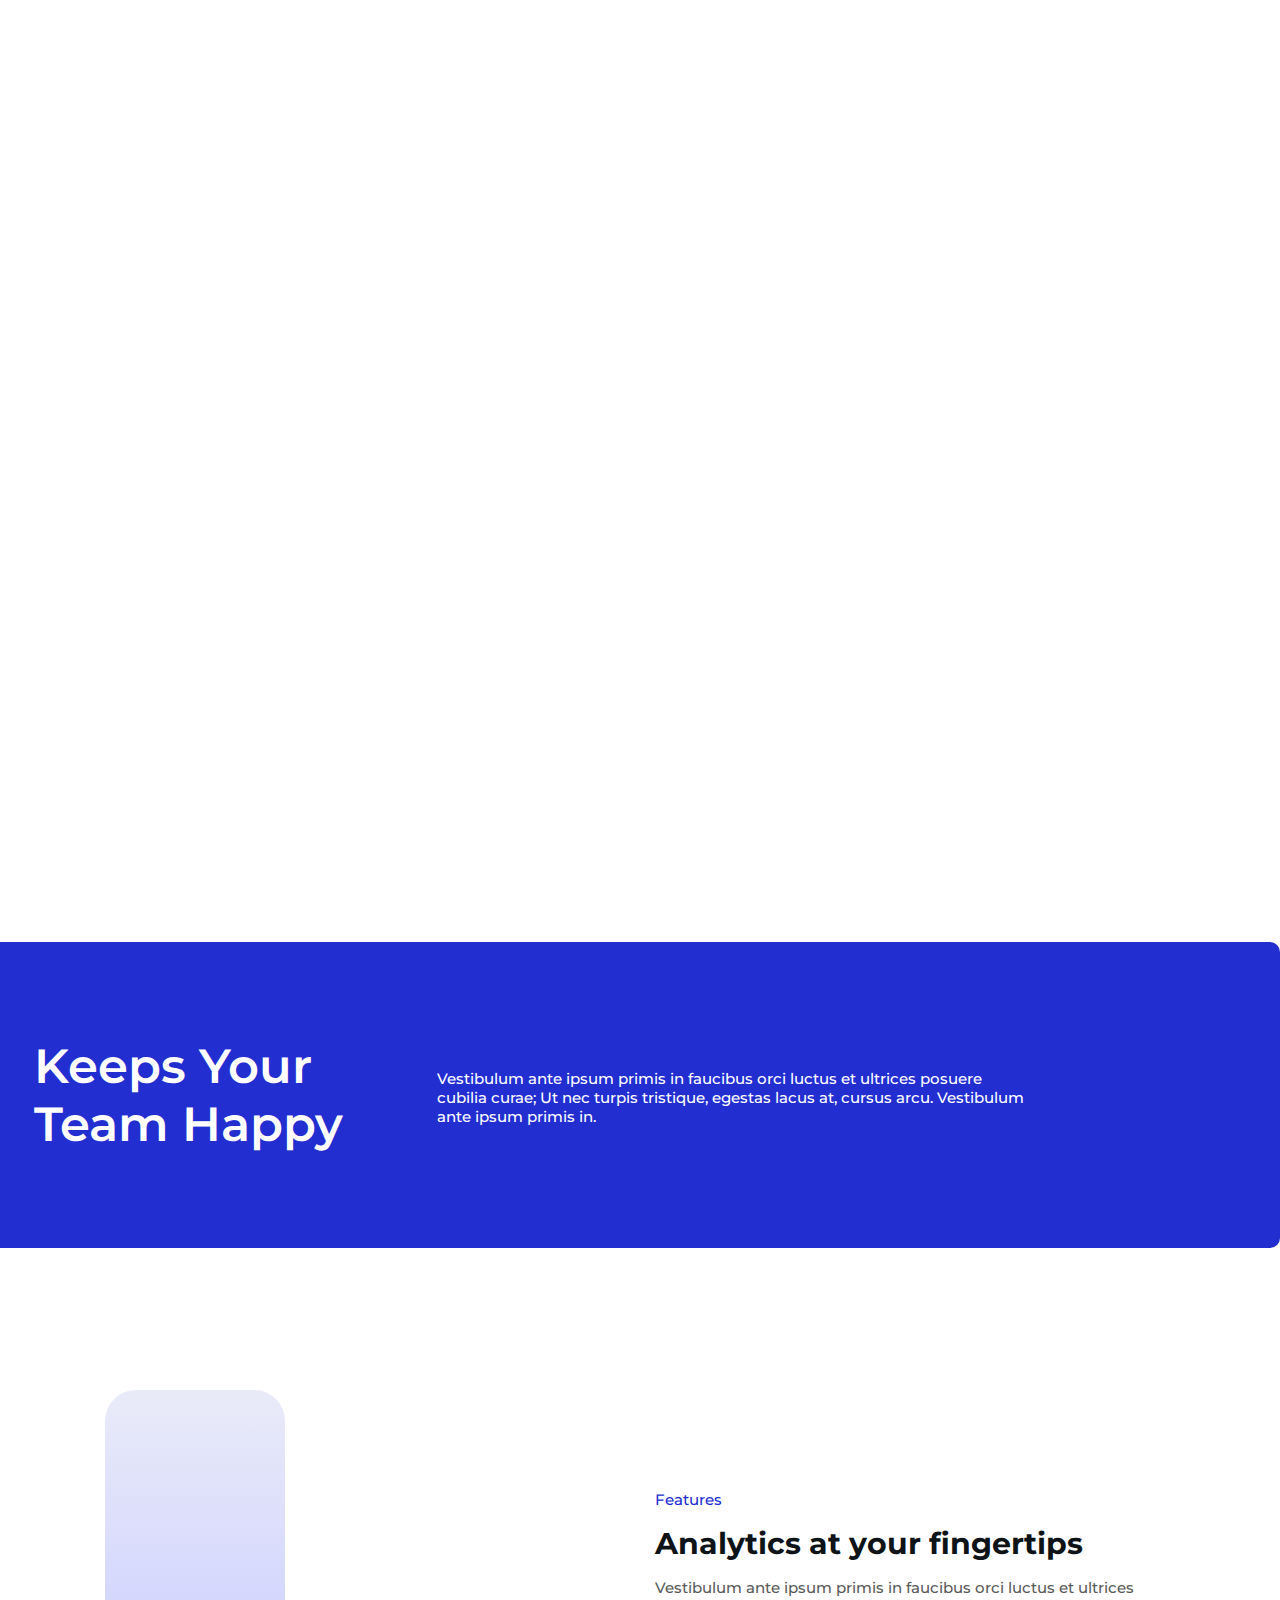
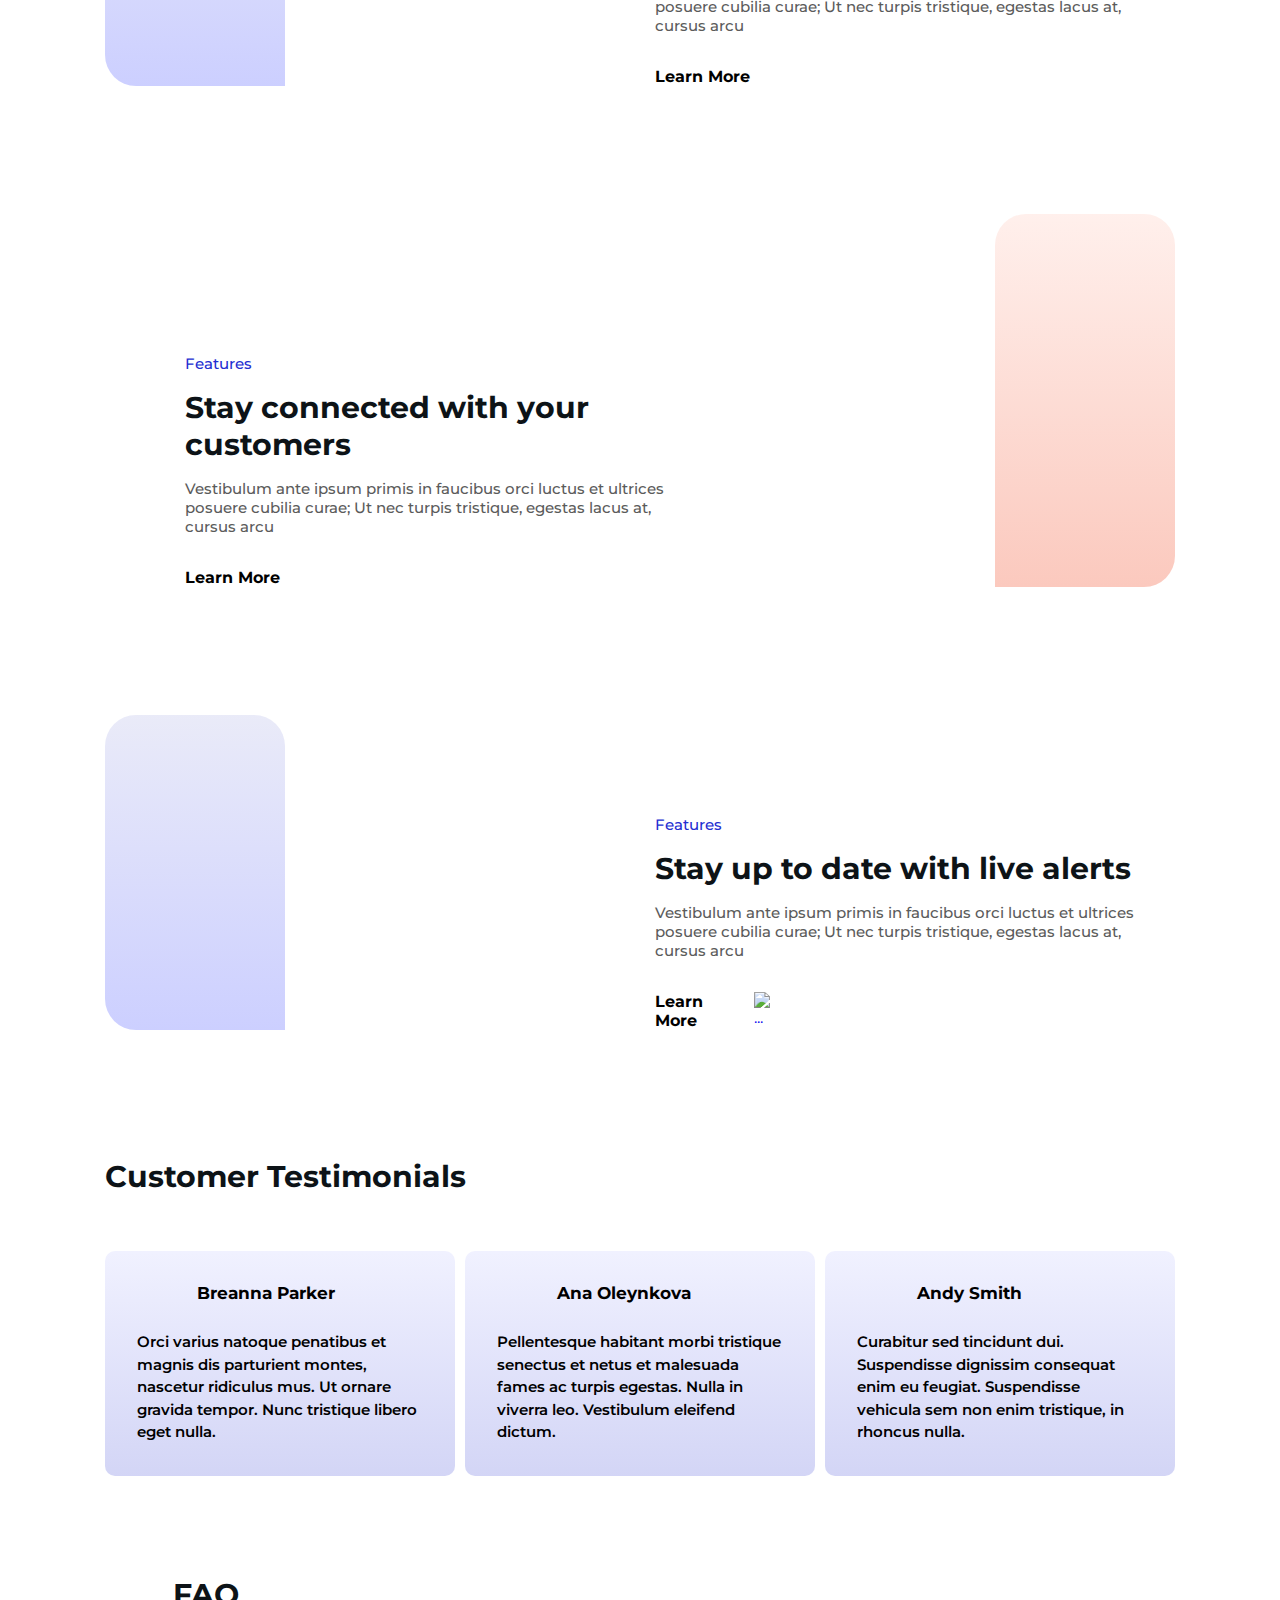
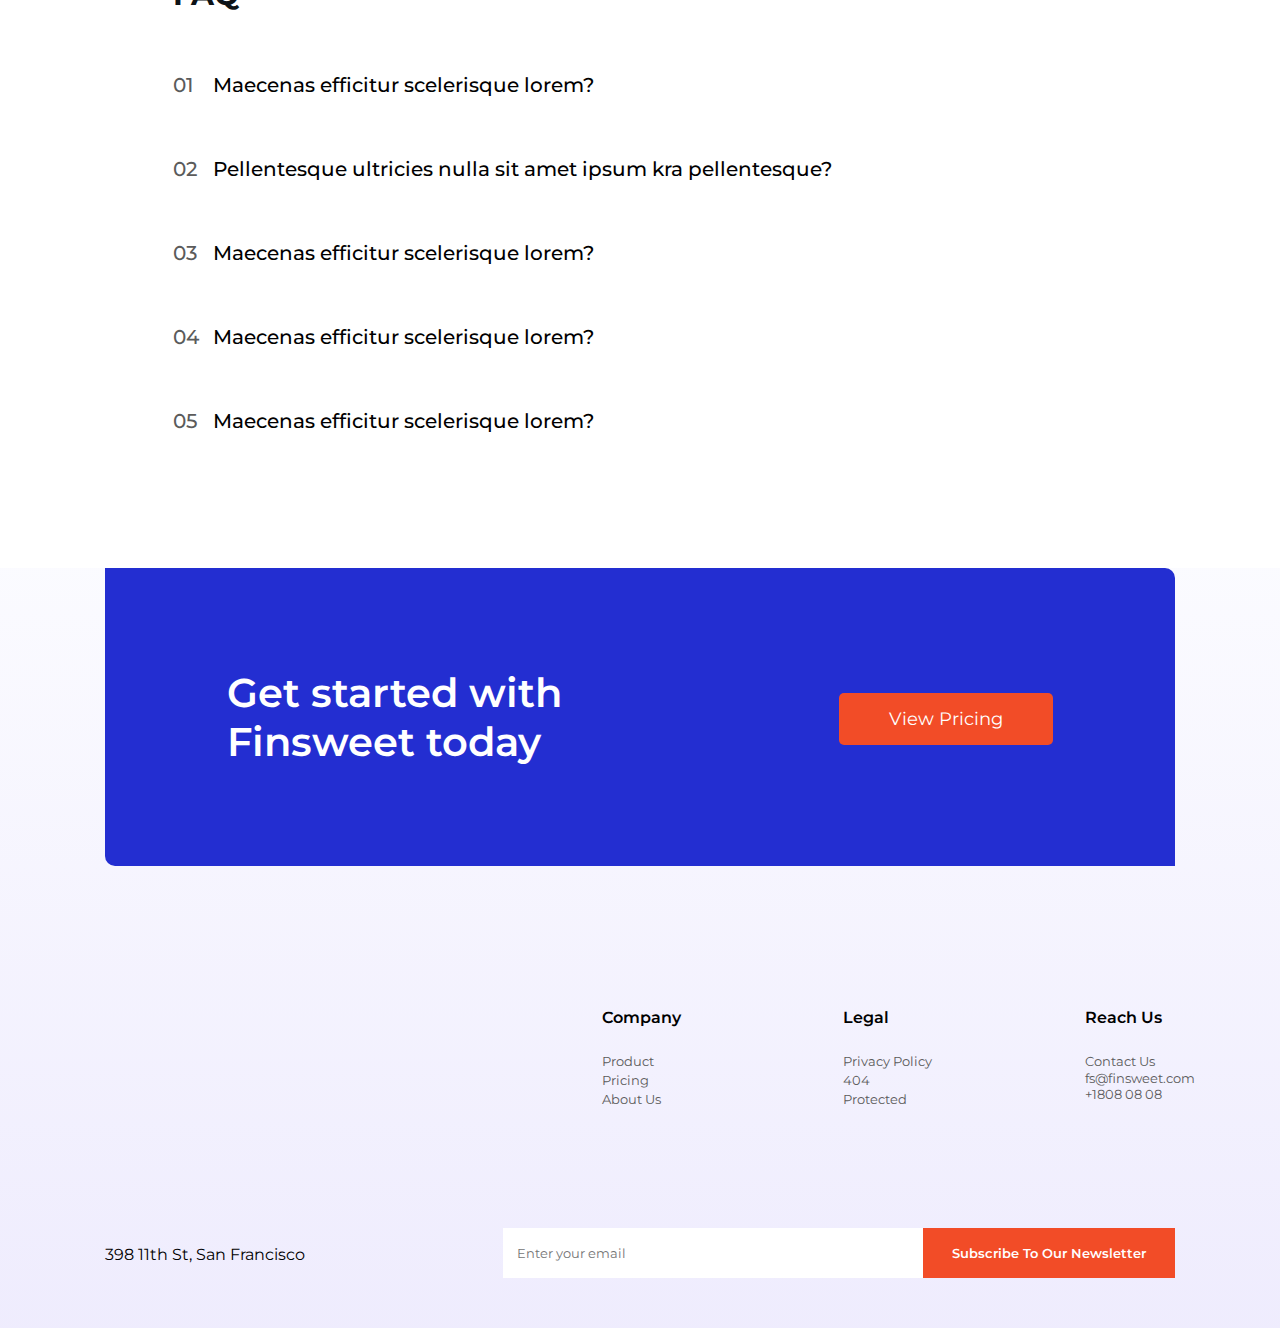
==== commit e5c3b48e: "some fixes" ====
--- a/index.html
+++ b/index.html
@@ -6,29 +6,59 @@
     <meta name="viewport" content="width=device-width, initial-scale=1.0">
     <title>Finsweet</title>
     <link rel="stylesheet" href="./css/style.css">
-    <link rel="preconnect" href="https://fonts.googleapis.com">
+    <link href="https://fonts.googleapis.com/css2?family=Montserrat:wght@400;500;700;800&display=swap" rel="stylesheet">
     <script src="https://kit.fontawesome.com/ab45c944dc.js" crossorigin="anonymous"></script>
 </head>
-<body>
+<body class="body">
 
     <!-- header -->
     <header class="header">
         <div class="container">
             <div class="header__inner">
-
-                <div class="logo">{Finsweet</div>
-
-                <div class="nav">
-                    <a href="./index.html" class="nav__link">Home</a>
-                    <a href="./pages/product.html" class="nav__link">Product</a>
-                    <a href="./pages/pricing.html" class="nav__link">Pricing</a>
-                    <a href="./pages/about-us.html" class="nav__link">About Us</a>
-                    <a href="#" class="nav__link">Contact</a>
-                    <a href="./pages/blog.html" class="nav__link">Blog</a>
-                </div>
-
-                <a href="#" class="nav__last">Clone Project</a>
-
+                <div class="logo">
+                    <a class="logo" href="./index.html">{Finsweet</a>
+                </div>
+
+                <div class="navForPc">
+                    <div class="nav">
+                        <a href="./index.html" class="nav__link">Home</a>
+                        <a href="./pages/product.html" class="nav__link">Product</a>
+                        <a href="./pages/pricing.html" class="nav__link">Pricing</a>
+                        <a href="./pages/about-us.html" class="nav__link">About</a>
+                        <a href="./pages/contact.html" class="nav__link">Contact</a>
+                        <a href="./pages/blog.html" class="nav__link">Blog</a>
+                    </div>
+
+                    <a href="./pages/pricing.html" class="nav__last">Clone Project</a>
+                </div>
+
+                <div class="menu">
+                    <div class="button">
+                        <span></span>
+                        <span></span>
+                        <span></span>
+                    </div>
+                    <nav class="toggleItems">
+                        <div class="items">
+                            <a href="./index.html" class="nav__link inNavToggle">Home</a>
+                        </div>
+                        <div class="items">
+                            <a href="./pages/product.html" class="nav__link inNavToggle">Product</a>
+                        </div>
+                        <div class="items">
+                            <a href="./pages/pricing.html" class="nav__link inNavToggle">Pricing</a>
+                        </div>
+                        <div class="items">
+                            <a href="./pages/about-us.html" class="nav__link inNavToggle">About Us</a>
+                        </div>
+                        <div class="items">
+                            <a href="./pages/contact.html" class="nav__link inNavToggle">Contact</a>
+                        </div>
+                        <div class="items">
+                            <a href="./pages/blog.html" class="nav__link inNavToggle">Blog</a>
+                        </div>
+                    </nav>
+                </div>
             </div>
         </div>
     </header>
@@ -45,8 +75,8 @@
                     <div class="intro__text">Lorem ipsum dolor sit amet, consectetur adipiscing elit. Vestibulum vitae nunc vitae neque</div>
 
                     <div class="btn">
-                        <a href="./pages/pricing.html" class="btn1">Get Started For Free</a>
-                        <a href="#" class="btn2">Pricing</a>
+                        <a href="./pages/contact.html" class="btn1">Get Started For Free</a>
+                        <a href="./pages/pricing.html" class="btn2">Pricing</a>
                     </div>
                 </div>
 
@@ -68,23 +98,23 @@
 
             <div class="logos__inner">
                 <div class="logos__item">
-                    <img src="./images/logos/1.png" alt="">
+                    <img class="logos_img" src="./images/logos/1.png" alt="">
                 </div>
 
                 <div class="logos__item">
-                    <img src="./images/logos/2.png" alt="">
+                    <img class="logos_img" src="./images/logos/2.png" alt="">
                 </div>
 
                 <div class="logos__item">
-                    <img src="./images/logos/3.png" alt="">
+                    <img class="logos_img" src="./images/logos/3.png" alt="">
                 </div>
 
                 <div class="logos__item">
-                    <img src="./images/logos/4.png" alt="">
+                    <img class="logos_img" src="./images/logos/4.png" alt="">
                 </div>
 
                 <div class="logos__item">
-                    <img src="./images/logos/5.png" alt="">
+                    <img class="logos_img" src="./images/logos/5.png" alt="">
                 </div>
             </div>
         </div>
@@ -105,7 +135,22 @@
                 </div>
 
                 <div class="section__img">
-                    <img src=".images/why/Why.png" alt="">
+                    <div class="section_items">
+                        <div class="img">
+                            <img class="why_img" src="./images/why/WhyBox1.jpg" alt="">
+                        </div>
+                        <div class="img">
+                            <img class="why_img" src="./images/why/WhyBox3.jpg" alt="">
+                        </div>
+                    </div>
+                    <div class="section_items">
+                        <div class="img">
+                            <img class="why_img" src="./images/why/WhyBox2.jpg" alt="">
+                        </div>
+                        <div class="img">
+                            <img class="why_img" src="./images/why/WhyBox4.jpg" alt="">
+                        </div>
+                    </div>
                 </div>
 
             </div>
@@ -114,10 +159,9 @@
     <!-- /why -->
 
     <!-- img -->
-    <section class="section">
+    <section class="sectionImg">
 
         <div class="img__section">
-            <img class="img__item img__item--bc" src="./images/img-section/Background.jpg" alt="">
             <div class="img__item img__item--text">
                 <div class="img__title img__title--title">Keeps Your Team Happy</div>
                 <div class="img__title img__title--text">Vestibulum ante ipsum primis in faucibus orci luctus et ultrices posuere cubilia curae; Ut nec turpis tristique, egestas lacus at, cursus arcu. Vestibulum ante ipsum primis in.</div>
@@ -128,7 +172,7 @@
     <!-- /img -->
 
     <!-- features -->
-    <section class="section">
+    <section class="sectionFeatures">
         <div class="container">
             
             <div class="features">
@@ -139,13 +183,16 @@
                     </div>
 
                     <div class="section__text">
-                        <a href="./pages/pricing.html" class="section__question">Features</a>
+                        <div class="section__question">Features</div>
     
                         <div class="section__title">Analytics at your fingertips</div>
     
                         <div class="section__description">Vestibulum ante ipsum primis in faucibus orci luctus et ultrices posuere cubilia curae; Ut nec turpis tristique, egestas lacus at, cursus arcu</div>
 
-                        <a href="./pages/pricing.html" class="features__btn">Learn More...</a>
+                        <a href="./pages/about-us.html" class="features__btn">
+                            <div class="features_button">Learn More</div>
+                            <img src="./images/icons/arrow.svg" alt="">
+                        </a>
                     </div>
 
                 </div>
@@ -153,13 +200,16 @@
                 <div class="features__item">
 
                     <div class="section__text second">
-                        <a href="./pages/pricing.html" class="section__question">Features</a>
+                        <div href="./pages/pricing.html" class="section__question">Features</div>
     
                         <div class="section__title">Stay connected with your customers </div>
     
                         <div class="section__description">Vestibulum ante ipsum primis in faucibus orci luctus et ultrices posuere cubilia curae; Ut nec turpis tristique, egestas lacus at, cursus arcu</div>
 
-                        <a href="./pages/pricing.html" class="features__btn">Learn More...</a>
+                        <a href="./pages/about-us.html" class="features__btn">
+                            <div class="features_button">Learn More</div> 
+                            <img src="./images/icons/arrow.svg" alt="">
+                        </a>
                     </div>
 
                     <div class="section__img">
@@ -175,13 +225,16 @@
                     </div>
 
                     <div class="section__text">
-                        <a href="./pages/pricing.html" class="section__question">Features</a>
+                        <div href="./pages/pricing.html" class="section__question">Features</div>
     
                         <div class="section__title">Stay up to date with live alerts</div>
     
                         <div class="section__description">Vestibulum ante ipsum primis in faucibus orci luctus et ultrices posuere cubilia curae; Ut nec turpis tristique, egestas lacus at, cursus arcu</div>
 
-                        <a href="./pages/pricing.html" class="features__btn">Learn More...</a>
+                        <a href="./pages/about-us.html" class="features__btn">
+                            <div class="features_button">Learn More</div>
+                            <img class="arrow" src="./images/icons/arrow.svg" alt="...">
+                        </a>
                     </div>
 
                 </div>
@@ -279,7 +332,7 @@
                     <div class="faq__text">Nillam bibendum diam diam, maximus malesuada tortor volutpat sit amet. Curabitur volutpat feugiat tellus, sit amet faucibus massa vulputate lobortis. Vestibulum malesuada ex dolor,</div>
                 </div>
 
-                <div class="faq__item ">
+                <div class="faq__item">
                     <div class="faq__num">03</div>
                     <div class="faq__title">Maecenas efficitur scelerisque lorem?</div>
                     <div class="faq__text">Nillam bibendum diam diam, maximus malesuada tortor volutpat sit amet. Curabitur volutpat feugiat tellus, sit amet faucibus massa vulputate lobortis. Vestibulum malesuada ex dolor,</div>
@@ -309,35 +362,41 @@
                     <div class="group__text">Get started with Finsweet today</div>
                 </div>
 
-                <div class="group__item">
-                    <div class="btn__pricing">
-                        <a href="#" class="group__btn">View Pricing</a>
-                    </div>
+                <div class="btn__pricing">
+                    <a href="../pages/pricing.html" class="group__btn">View Pricing</a>
                 </div>
             </div>
 
             <div class="footer">
                 <div class="footer__main">
                     <div class="footer__links">
-                        <i class="fa-brands fa-facebook-f"></i>
-                        <i class="fa-brands fa-instagram"></i>
-                        <i class="fa-brands fa-twitter"></i>
+                        <a class="footer__href" href="#">
+                            <i class="fa-brands fa-facebook-f"></i>
+                        </a>
+
+                        <a class="footer__href" href="#">
+                            <i class="fa-brands fa-instagram"></i>
+                        </a>
+
+                        <a class="footer__href" href="#">
+                            <i class="fa-brands fa-twitter"></i>
+                        </a>
                     </div>
 
                     <div class="footer__col">
                         <div class="footer__title">Company</div>
                         <div class="footer__content">
-                            <a href="#" class="footer__text">Product</a>
-                            <a href="#" class="footer__text">Pricing</a>
-                            <a href="#" class="footer__text">About Us </a>
+                            <a href="./pages/product.html" class="footer__text">Product</a>
+                            <a href="./pages/pricing.html" class="footer__text">Pricing</a>
+                            <a href="./pages/about-us.html" class="footer__text">About Us </a>
                         </div>
                     </div>
 
                     <div class="footer__col">
                         <div class="footer__title">Legal</div>
                         <div class="footer__content">
-                            <a href="#" class="footer__text">Privacy Policy</a>
-                            <a href="#" class="footer__text">404</a>
+                            <a href="./pages/privacy-policy.html" class="footer__text">Privacy Policy</a>
+                            <a href="./pages/404.html" class="footer__text">404</a>
                             <a href="#" class="footer__text">Protected</a>
                         </div>
                     </div>
@@ -345,7 +404,7 @@
                     <div class="footer__col">
                         <div class="footer__title">Reach Us</div>
                         <div class="footer__content">
-                            <a href="#" class="footer__text">Contact Us</a>
+                            <a href="./pages/contact.html" class="footer__text">Contact Us</a>
                             <div class="footer__text">fs@finsweet.com</div>
                             <div class="footer__text">+1808 08 08</div>
                         </div>
@@ -364,6 +423,10 @@
         </div>
     </footer>
     <!-- /footer -->
+
+    <!-- ==== JS ==== -->
+
+    <script src="./js/main.js"></script>
     
 </body>
 </html>--- a/css/style.css
+++ b/css/style.css
@@ -1,6 +1,14 @@
+@import url(./components/header.css);
+@import url(./components/footer.css);
+
 body {
     margin: 0;
     font-family: 'Montserrat', sans-serif;
+}
+.navToggleActive {
+    overflow: hidden;
+    touch-action: none;
+    overscroll-behavior: none;
 }
 
 *,
@@ -18,68 +26,6 @@
     padding: 0 15px; 
 }
 
-/* Header */
-
-.header {
-    padding: 20px 0;
-    position: absolute;
-    width: 100%;
-    left: 0;
-    right: 0;
-    top: 0;
-    z-index: 1000;
-}
-
-.header__inner {
-    display: flex;
-    font-weight: 700;
-    align-items: center;
-}
-
-.logo {
-    font-size: 25px;
-}
-
-/* Nav */
-
-.nav {
-    font-weight: 400;
-    font-size: 15px;
-    margin-left: 55px;
-}
-
-.nav__link {
-    margin: 0 13px;
-    text-decoration: none;
-    color: #5B5B5B;
-    font-weight: 500;
-}
-
-.nav__link:hover {
-    color: #232ED1;
-}
-
-.nav__last {
-    position: absolute;
-    right: 0;
-    margin-right: 253px;
-
-    border: 1px solid #232ED1;
-    padding: 16px 32px;
-    border-radius: 5px;
-
-    color: #111;
-    text-decoration: none;
-    font-size: 15px;
-
-    transition: color .2s linear, background-color .2s linear;
-}
-
-.nav__last:hover {
-    background-color: #232ED1;
-    color: #fff;
-}
-
 /* Intro */
 
 .intro {
@@ -88,7 +34,7 @@
     justify-content: center;
     width: 100%;
     height: 100vh;
-    background: url(../assets/images/intro/BG.jpg) center no-repeat;
+    background: url(../images/intro/BG.jpg) center no-repeat;
     background-size: cover;
 }
 
@@ -169,9 +115,7 @@
 }
 
 .logos__item {
-    position: relative;
     width: 33.33333%;
-    color: #394149;
 }
 
 /* Why */
@@ -187,8 +131,44 @@
 }
 
 .section__text {
-    width: 520px;
+    width: 100%;
+    max-width: 520px;
     margin-top: 150px;
+}
+
+.section__img {
+    display: flex;
+}
+
+.section_items {
+    width: 260px;
+    margin-right: 32px;
+}
+
+.section_items:last-child {
+    margin: -32px 0 0 0;
+}
+
+.why_img {
+    transform: scale3d(1,1,1);
+	transition: transform .2s ease-in-out;
+}
+
+.why_img:hover {
+    transform: scale(1.1);
+	transition: transform .2s linear;
+}
+
+.img {
+    margin-top: 32px;
+    display: block;
+    overflow: hidden;
+    border-radius: 12px;
+    height: 260px;
+}
+
+.img:first-child {
+    margin: 0;
 }
 
 .section__question {
@@ -202,7 +182,7 @@
     color: #0D1317;
     font-weight: 700;
     font-size: 40px;
-    padding: 16px 0;
+    margin: 16px 0;
 }
 
 .section__description {
@@ -221,6 +201,14 @@
 }
 
 /* Img */
+
+.sectionImg {
+    background: url(../images/img-section/Background.jpg) center no-repeat;
+    background-size: cover;
+    background-attachment: fixed;
+    width: 100%;
+    height: 768px;
+}
 
 .img__section {
     position: relative;
@@ -228,13 +216,9 @@
 }
 
 .img__item {
-    margin-top: 120px;
+    margin-top: 620px;
     display: block;
     height: auto;
-}
-
-.img__item--bc {
-    width: 100%;
 }
 
 .img__item--text {
@@ -245,7 +229,6 @@
     border-radius: 10px;
     padding: 95px 94px;
     color: #fff;
-    margin-top: -154px;
 }
 
 .img__title--title {
@@ -264,6 +247,10 @@
 
 /* Features */
 
+.sectionFeatures {
+    margin-top: 300px;
+}
+
 .features__item {
     display: flex;
     justify-content: space-between; 
@@ -286,9 +273,15 @@
 }
 
 .features__btn {
+    display: flex;
+    text-decoration: none;
+    width: 123px;
+}
+
+.features_button {
     color: #000;
-    text-decoration: none;
     font-weight: 700;
+    margin-right: 10px;
 }
 
 .section__text.second {
@@ -394,6 +387,7 @@
     font-size: 20px;
     color: #000;
     cursor: pointer;
+    user-select: none;
 }
 
 .faq__text {
@@ -403,137 +397,245 @@
     display: none; 
 }
 
-/* Footer */
-
-.footer__color {
-    background: linear-gradient(180deg, rgba(234, 234, 255, 0.2) 0%, rgba(173, 160, 247, 0.2) 100%);
-}
-
-.group {
-    background-color: #232ED1;
-    border-radius: 0 10px 0 10px;
-    padding: 100px 122px;
-    display: flex;
-    justify-content: space-between;
-}
-
-.group__item {
-    color: #fff;
-}
-
-.group__text {
-    font-size: 40px;
-    font-weight: 600;
-    color: #fff;
-    max-width: 460px;
-}
-
-.group__btn {
-    background-color: #F24C27;
-    text-decoration: none;
-    border-radius: 5px;
-
-    color: #fff;
-    font-size: 18px;
-    margin-top: 25px;
-    padding: 15px 50px;
-}
-
-.btn__pricing {
-    margin-top: 40px;
-}
-
-.footer {
-    margin-top: 142px;
-}
-
-.footer__main {
-    display: flex;
-    justify-content: space-between;
-}
-
-.footer__links {
-    margin-right: 300px;
-}
-
-.footer__col {
-    max-width: 90px;
-}
-
-.fa-brands {
-    padding-right: 15px;
-    color: #5B5B5B;
-}
-
-.footer__title {
-    color: #000;
-    font-weight: 600;
-    margin-bottom: 24px;
-}
-
-.footer__text {
-    color: #5B5B5B;
-    font-size: 13px;
-    text-decoration: none;
-}
-
-.footer__subscribe {
-    margin-top: 120px;
-    display: flex;
-    justify-content: space-between;
-    padding-bottom: 50px;
-}
-
-.footer__loc {
-    padding-top: 17px;
-}
-
-.subscribe {
-    width: 100%;
-    max-width: 840px;
-    display: flex;
-    justify-content: flex-end;
-}
-
-.subscribe__input {
-    width: 50%;
-    height: 50px;
-    background-color: #fff;
-    border: none;
-    color: #333;
-    padding: 10px 14px;
-    font-family: 'Montserrat', sans-serif;
-    line-height: 1.1;
-}
-
-.subscribe__input:focus {
-    outline: 0;
-    border-color: #F24C27;
-}
-
-.subscribe__btn {
-    width: 30%;
-    border: none;
-    color: #fff;
-    background-color: #F24C27;
-    font-family: 'Montserrat', sans-serif;
-    font-weight: 600;
-    cursor: pointer;
-}
-
-
-
-
-
-
-
-
-
-
-
-
-
-
-
-
-
+/* adaptive layout */
+
+@media (max-width: 1512px) {
+    .container {
+        max-width: 1100px;
+    }
+
+    .intro__inner {
+        margin-top: 70px;
+    }
+
+    .intro__title {
+        font-size: 40px;
+    }
+
+    .nav__last {
+        margin-right: 120px;
+    }
+
+    .img__bc {
+        padding: 90px 90px;
+    }
+
+    .section__text {
+        margin: 100px 0 0 40px;
+    }
+
+    .section__title {
+        font-size: 30px;
+    }
+
+    .testimonials__item {
+        max-width: 350px;
+    }
+}
+
+@media (max-width: 1180px) {
+    .container {
+        max-width: 800px;
+    }
+
+    .intro__img {
+        display: none;
+    }
+
+    .navForPc {
+        display: none;
+    }
+
+    .button {
+        display: block;
+    }
+
+    .toggleItems {
+        display: block;
+    }
+
+    .logos__inner {
+        display: block;
+    }
+
+    .logos__item {
+        margin: 20px auto;
+    }
+
+    .section__item {
+        display: block;
+        text-align: center;
+    }
+
+    .section__text {
+        margin: 80px auto;
+    }
+
+    .section__img {
+        justify-content: center;
+    }
+
+    .img__section {
+        display: none;
+    }
+
+    .sectionFeatures {
+        margin-top: 50px;
+    }
+
+    .features__item {
+        display: block;
+        background-color: #a8aeff31;
+        z-index: -3;
+        padding: 20px 30px;
+        border-radius: 10px;
+    }
+
+    .img__bc {
+        z-index: 1000;
+    }
+
+    .t__justify {
+        display: block;
+    }
+
+    .testimonials__item {
+        margin: 30px auto;
+    }
+}
+
+@media (max-width: 671px) {
+    .group {
+        display: block;
+    }
+
+    .group__item {
+        margin-bottom: 40px;
+    }
+
+    .features__item {
+        max-width: 500px;
+        margin: 30px auto;
+    }
+
+    .section__text {
+        max-width: 300px;
+    }
+
+    .section__title,
+    .section__description {
+        max-width: 300px;
+    }
+
+    .img__bc {
+        max-width: 500px;
+    }
+}
+
+@media (max-width: 600px) {
+    .intro__title,
+    .intro__text {
+        width: 330px;
+    }
+
+    .btn1 {
+        padding: 10px 13px;
+    }
+
+    .btn2 {
+        display: none;
+    }
+
+    .logos_img {
+        margin-left: -20px
+    }
+
+    .section__img {
+        display: block;
+    }
+
+    .section_items {
+        margin: 0 auto;
+    }
+
+    .section_items:last-child {
+        margin: 0 auto;
+    }
+
+    .img:first-child {
+        margin-top: 32px;
+    }
+
+    .section__title {
+        width: 270px;
+        font-size: 20px;
+    }
+
+    .section__description {
+        width: 270px;
+        font-size: 12px;
+    }
+
+    .section__text.second {
+        margin: 30px auto;
+    }
+
+    .sectionFeatures {
+        margin-top: 100px;
+    }
+
+    .features__item {
+        flex-direction: row;
+        margin-top: 50px; 
+        text-align: center;
+    }
+
+    .features__item:last-child {
+        margin-bottom: 50px;
+    }
+
+    .features__btn {
+        margin: 0 auto;
+    }
+
+    .img__bc {
+        padding: 10px 12px;
+        border-radius: 31px;
+        width: 270px;
+    }
+
+    .img__bc--second {
+        border-radius: 31px;
+    }
+
+    .section__text {
+        max-width: 270px;
+    }
+}
+
+@media (max-width: 345px) {
+    .intro__title,
+    .intro__text {
+        max-width: 260px;
+    }
+
+    .logos_img {
+        margin-left: -40px;
+    }
+
+    .why_img,
+    .img__bc,
+    .section_items {
+        width: 200px;
+    }
+
+    .section__description,
+    .section__title {
+        max-width: 170px;
+        margin: 10px auto;
+    }
+
+    .t__img {
+        height: 18%;
+    }
+}